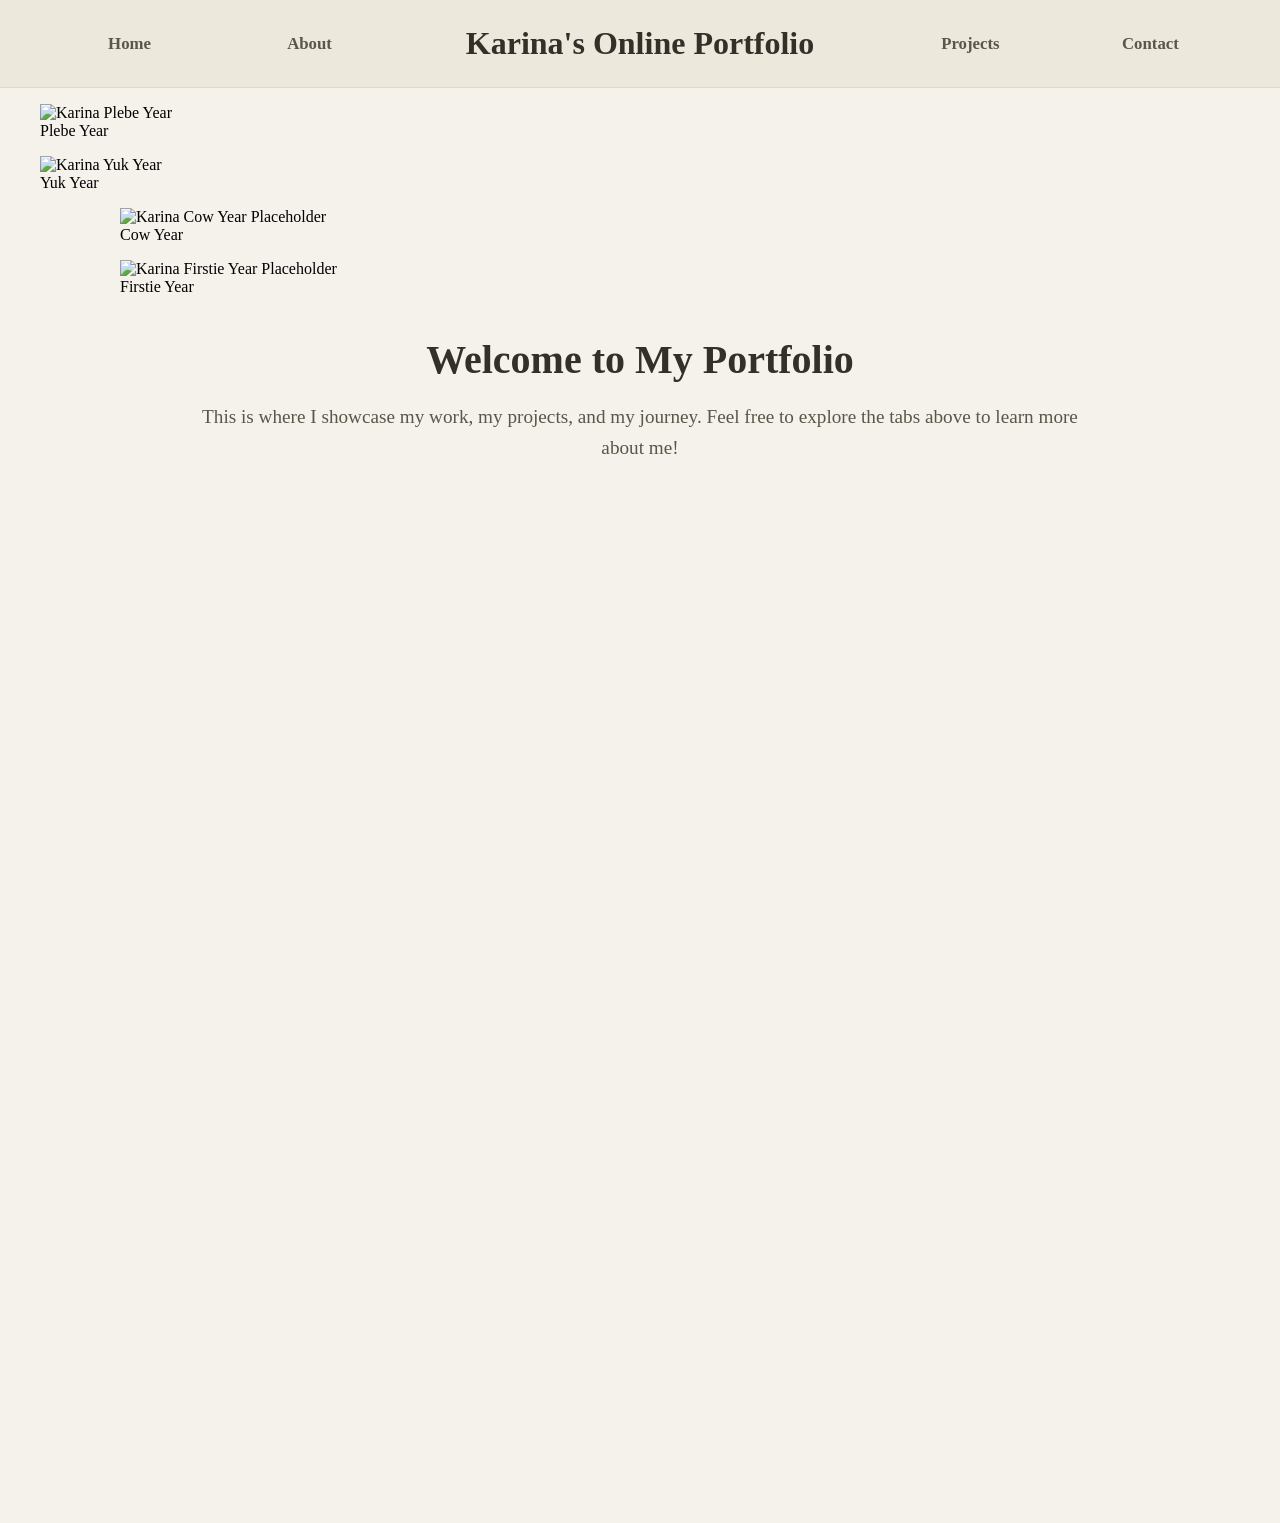
==== index.html @ 420db956 "Update index.html" ====
<!DOCTYPE html>
<html>
<head>
    <title>Karina's Online Portfolio</title>
    <meta name="viewport" content="width=device-width, initial-scale=1.0"> 
    <link rel="stylesheet" href="style.css">
    <script src="script.js"></script>
</head>
<body>

   <header class="navbar">
    
    <div class="nav-left">
        <a href="index.html">Home</a>
        <a href="about.html">About</a>
    </div>

    <div class="nav-center">
        <h1>Karina's Online Portfolio</h1>
    </div>

    <div class="nav-right">
        <a href="projects.html">Projects</a>
        <a href="Contact.html">Contact</a>
    </div>
</header>

<figure>
        <img src="website content/plebe.jpg" alt="Karina Plebe Year">
        <figcaption>Plebe Year</figcaption>
    </figure>
    
    <figure>
        <img src="website content/yuk.jpg" alt="Karina Yuk Year">
        <figcaption>Yuk Year</figcaption>
    <figure>

    <figure>
        <img src="https://placehold.co/300x380/ede8dc/5c5549?text=Photo+Coming+Soon" alt="Karina Cow Year Placeholder">
        <figcaption>Cow Year</figcaption>
    </figure>
    
    <figure>
        <img src="https://placehold.co/300x380/ede8dc/5c5549?text=Photo+Coming+Soon" alt="Karina Firstie Year Placeholder">
        <figcaption>Firstie Year</figcaption>
    </figure>
    
   </header>

    <main style="max-width: 900px; margin: 40px auto; padding: 0 20px; text-align: center;">
    <h2 style="font-size: 2.5rem; color: #33302a; margin-bottom: 10px;">Welcome to My Portfolio</h2>
    <p style="font-size: 1.2rem; color: #5c5549; line-height: 1.6;">
        This is where I showcase my work, my projects, and my journey. 
        Feel free to explore the tabs above to learn more about me!
    </p>
    
    <div style="height: 1000px;"></div> 
</main>

</body>
</html>
---- style.css ----
/* 1. The Main Background & Your Chosen Elegant Font */
body {
    background-color: #f5f2eb; 
    font-family: 'Georgia', 'Times New Roman', serif; /* Set to Georgia */
    margin: 0;
    padding: 0;
}

/* 2. The Spaced-Out Header Layout */
.navbar {
    display: flex;
    justify-content: space-between; 
    align-items: center; 
    padding: 25px 40px; /* Kept wide side padding */
    background-color: #ede8dc; 
    border-bottom: 1px solid #dfd8c8;

    /* ADD THESE TWO LINES TO LOCK IT */
    position: sticky;
    top: 0;
    z-index: 1000; /* This ensures it stays on top of your content as you scroll */
}

/* 3. This spreads the links perfectly across the empty space */
.nav-left, .nav-right {
    display: flex;
    width: 30%; /* Gives them a bit more horizontal breathing room */
    justify-content: space-around; /* Spreads the two words evenly inside that space */
}

/* 4. Title Styling - Kept strictly on ONE line */
.navbar h1 {
    margin: 0;
    font-size: 2.0rem; 
    color: #33302a;
    white-space: nowrap; /* Prevents text from breaking into lines */
}

/* 5. Link Styling */
.navbar a {
    text-decoration: none;
    color: #5c5549;
    font-weight: bold;
    font-size: 1.05rem;
    transition: color 0.3s ease;
}

.navbar a:hover {
    color: #000000;
}



/* --- MOBILE LAYOUT RULES --- */
@media (max-width: 768px) {
    
    /* 1. Stacks the title on top and links on the bottom */
    .navbar {
        flex-direction: column; 
        gap: 15px;
        padding: 20px 10px;
    }

    /* 2. Centers the title text on the small screen */
    .navbar h1 {
        font-size: 1.6rem; 
        width: 100%;
        text-align: center;
        margin-bottom: 5px;
    }

    /* 3. Forces both link containers to stack and line up identically */
    .nav-left, .nav-right {
        width: 100%; 
        justify-content: center; 
        gap: 25px; /* Creates an even, clean space between every word */
    }
}



/* --- 4-Year Photo Gallery Grid Layout --- */
.photo-gallery {
    display: flex !important; /* Forces the layout engine to align items horizontally */
    flex-direction: row;      /* Ensures they go left-to-right */
    justify-content: center;
    align-items: flex-start;
    gap: 20px; 
    max-width: 1200px;
    margin: 60px auto; 
    padding: 0 20px;
}

.photo-gallery figure {
    display: block;
    width: 22%; /* Perfectly balances 4 items evenly across a desktop row */
    margin: 0;
    text-align: center;
}

.photo-gallery img {
    width: 100%; 
    height: 380px; 
    object-fit: cover; 
    border-radius: 8px; 
    box-shadow: 0 4px 12px rgba(0, 0, 0, 0.06); 
}

.photo-gallery figcaption {
    margin-top: 14px;
    font-size: 1.15rem;
    color: #5c5549; 
    font-weight: 500;
    letter-spacing: 0.5px;
}

/* --- Mobile View Responsiveness --- */
@media (max-width: 768px) {
    .photo-gallery {
        flex-direction: column; /* Switches to a vertical timeline row on phone screens */
        align-items: center;
        gap: 40px;
        margin: 30px auto;
    }
    
    .photo-gallery figure {
        width: 85%; 
    }
    
    .photo-gallery img {
        height: 340px;
    }
}
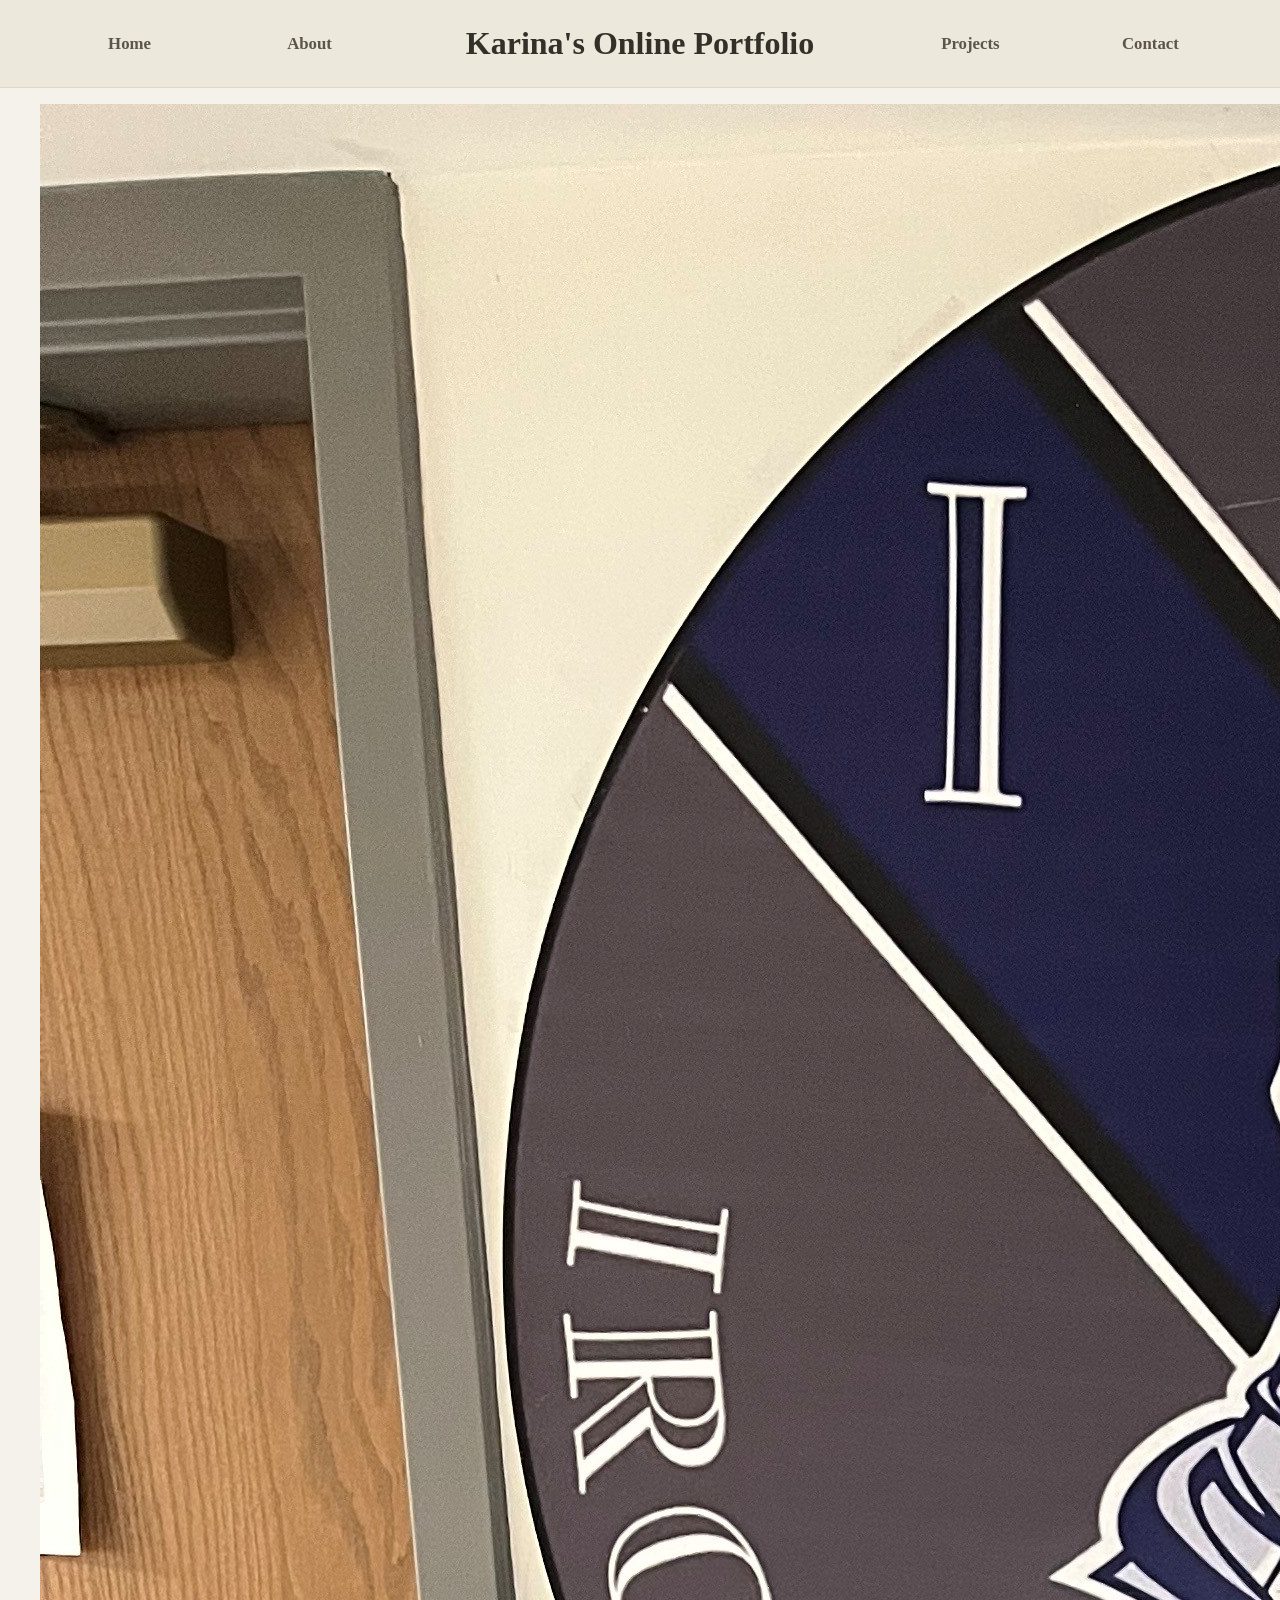
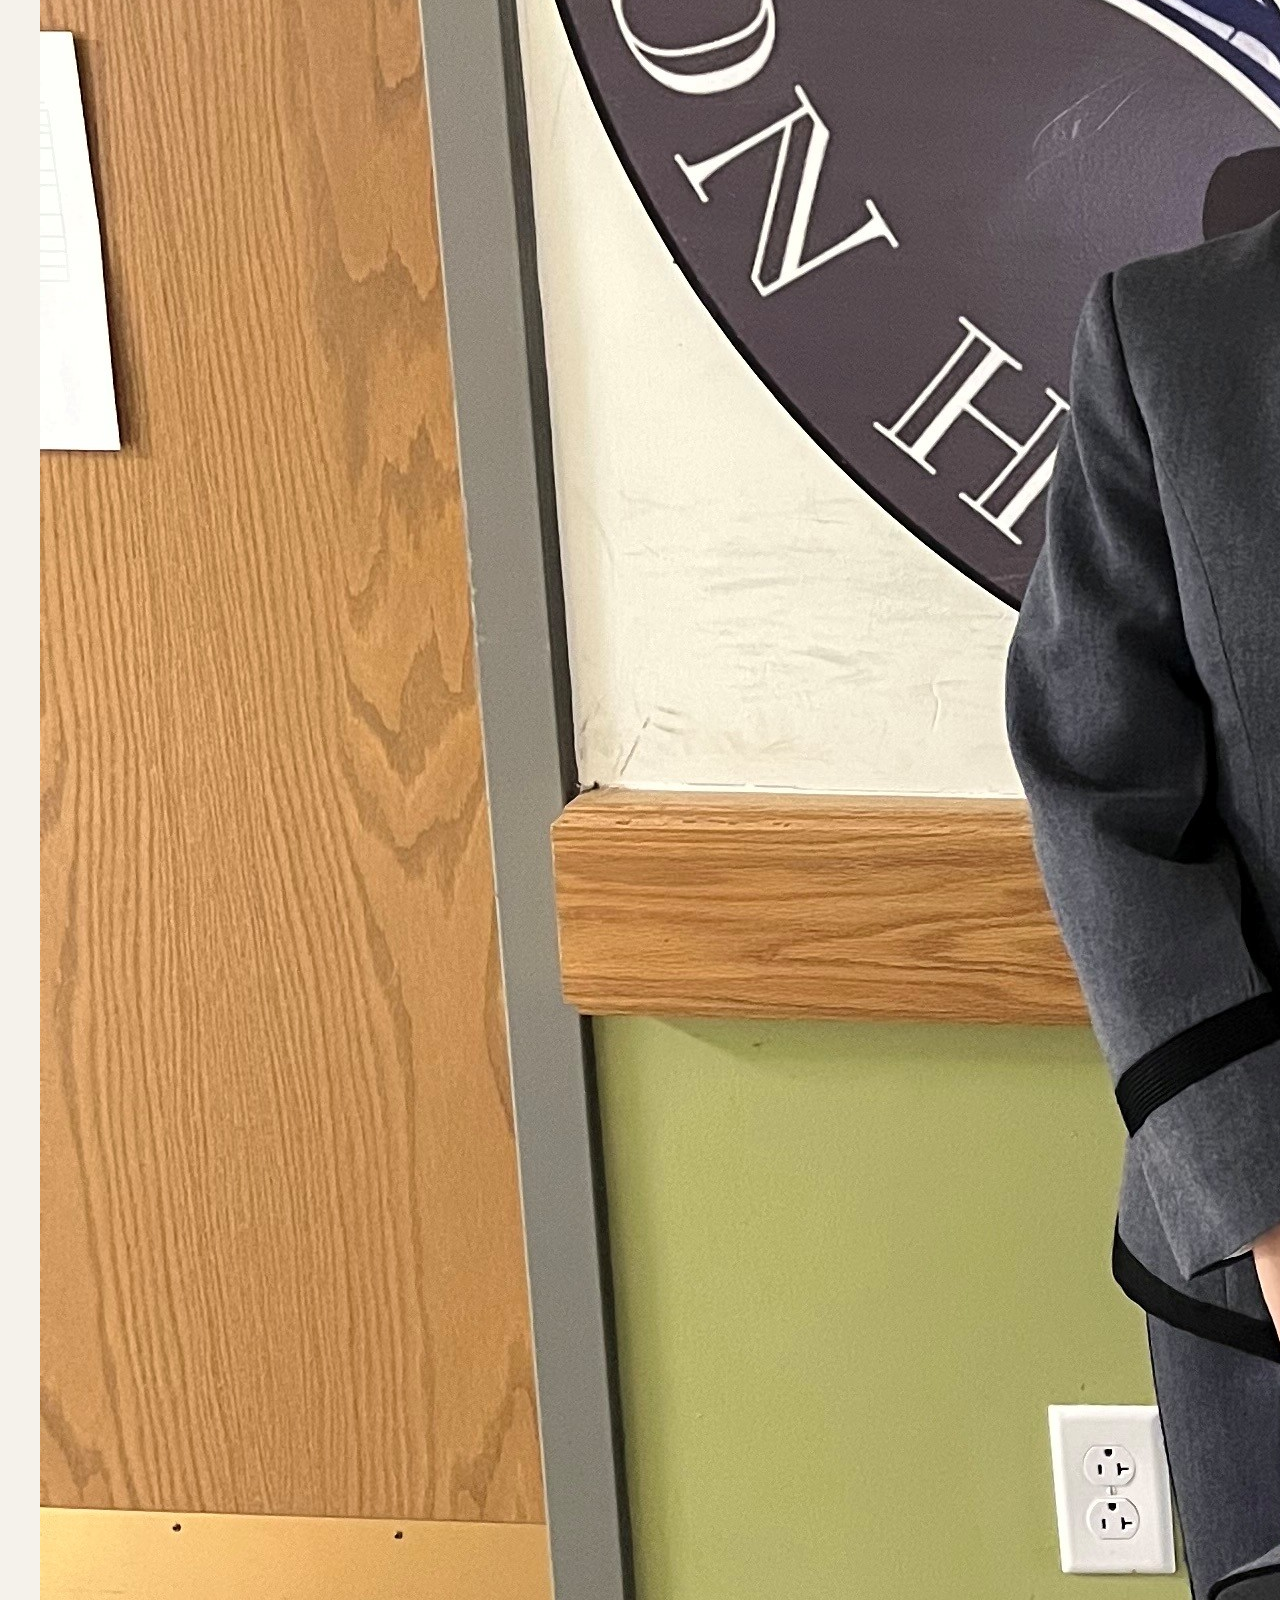
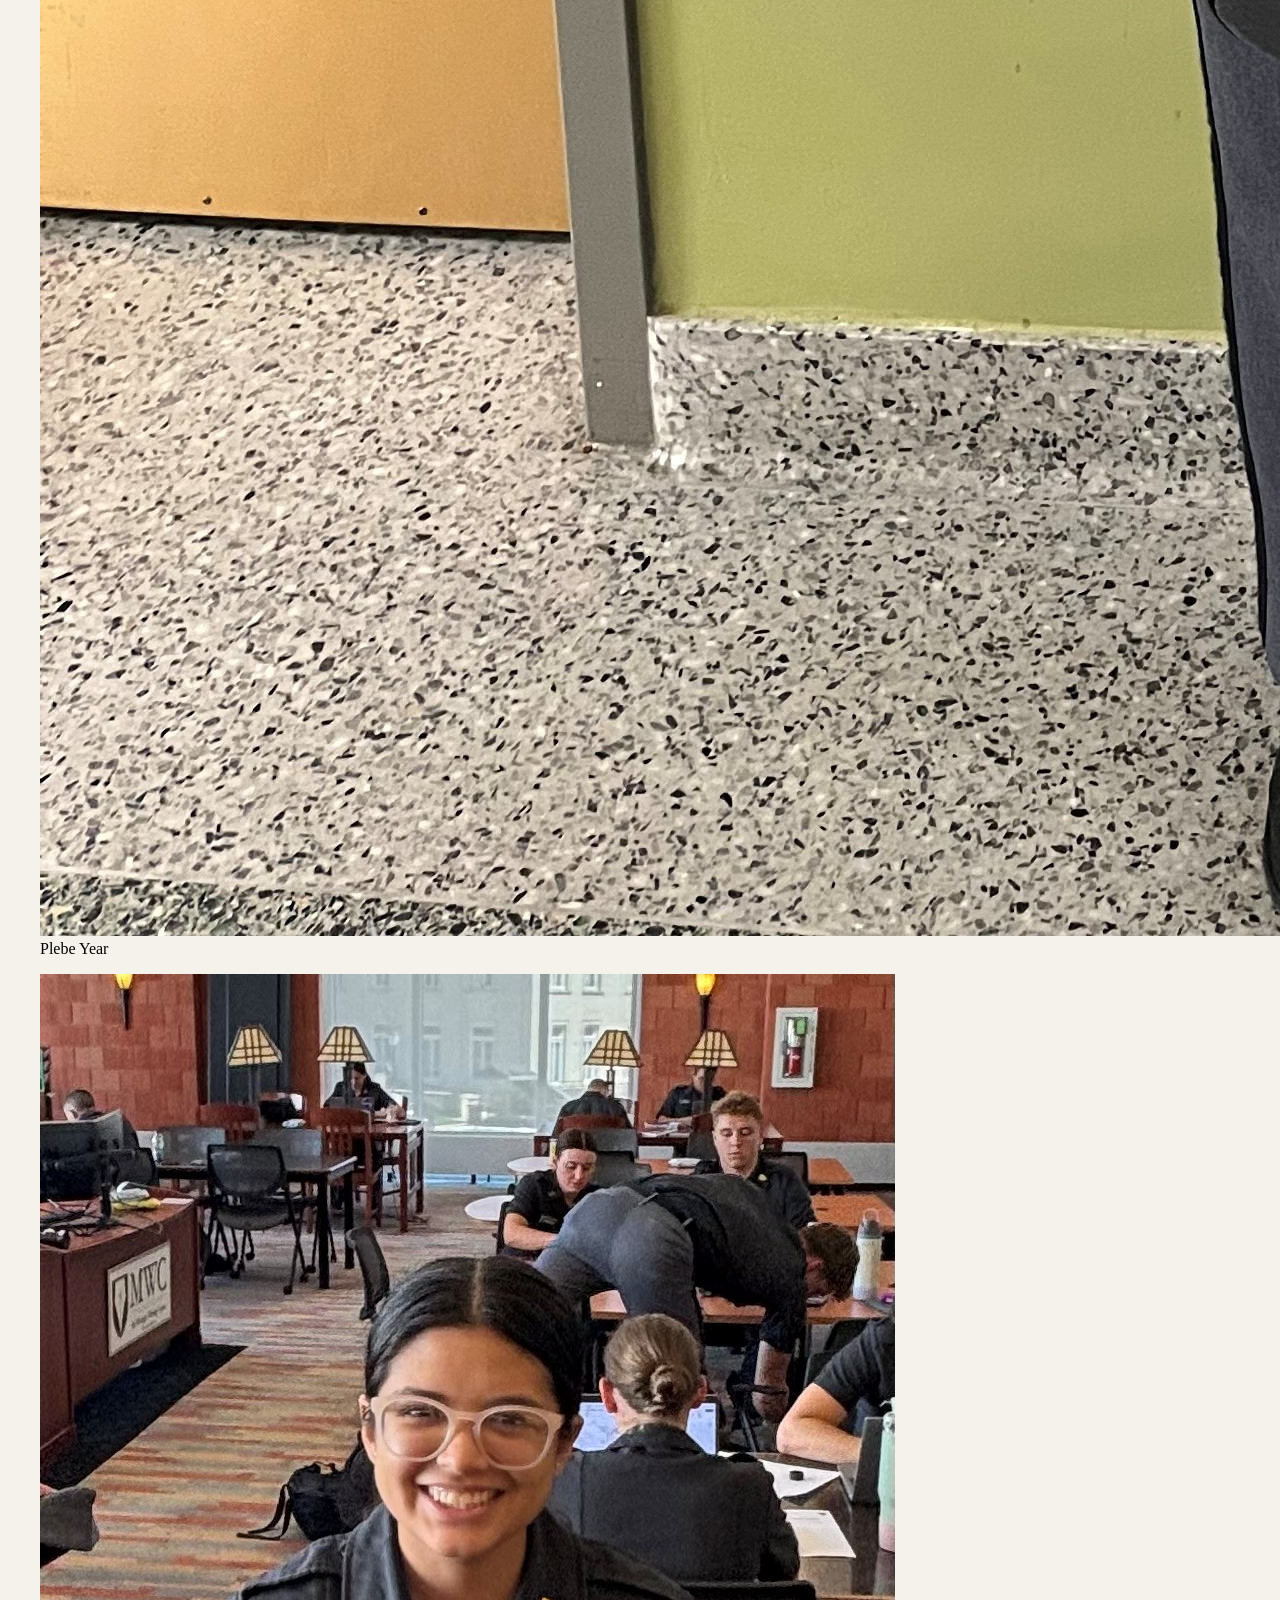
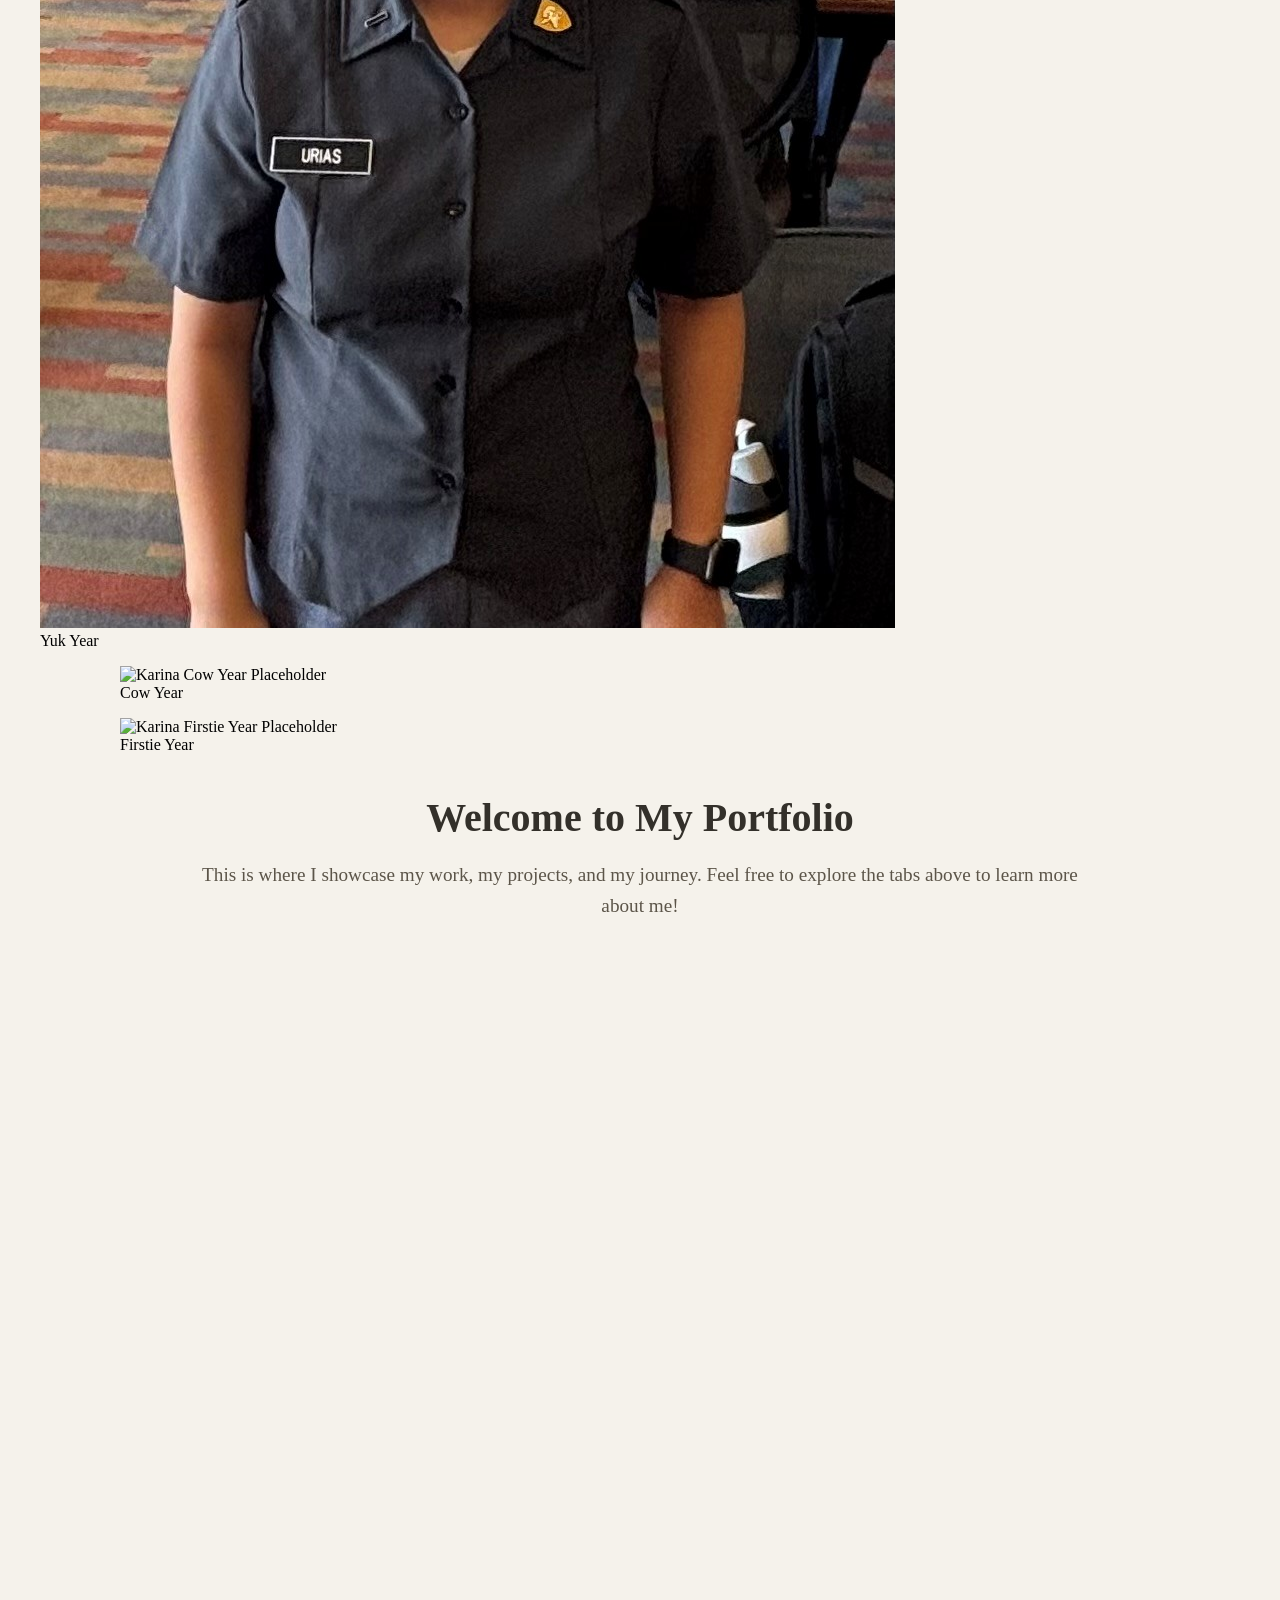
==== commit 5dc505fb: "Update index.html" ====
--- a/index.html
+++ b/index.html
@@ -44,7 +44,9 @@
         <img src="https://placehold.co/300x380/ede8dc/5c5549?text=Photo+Coming+Soon" alt="Karina Firstie Year Placeholder">
         <figcaption>Firstie Year</figcaption>
     </figure>
-    
+
+<link rel="stylesheet" href="style.css">
+        
    </header>
 
     <main style="max-width: 900px; margin: 40px auto; padding: 0 20px; text-align: center;">
--- a/style.css
+++ b/style.css
@@ -81,53 +81,54 @@
 
 /* --- 4-Year Photo Gallery Grid Layout --- */
 .photo-gallery {
-    display: flex !important; /* Forces the layout engine to align items horizontally */
-    flex-direction: row;      /* Ensures they go left-to-right */
-    justify-content: center;
-    align-items: flex-start;
-    gap: 20px; 
-    max-width: 1200px;
-    margin: 60px auto; 
+    display: flex !important;    /* Forces items to line up horizontally */
+    flex-direction: row;         /* Left-to-right alignment for desktop */
+    justify-content: center;     /* Centers the entire grid horizontally on the screen */
+    align-items: flex-start;     /* Aligns the tops of the figures perfectly */
+    gap: 25px;                   /* Clean, even spacing between columns */
+    max-width: 1100px;           /* Prevents the grid from spreading too wide */
+    margin: 50px auto;           /* Centers the whole block and adds space below the navbar */
     padding: 0 20px;
 }
 
 .photo-gallery figure {
-    display: block;
-    width: 22%; /* Perfectly balances 4 items evenly across a desktop row */
+    display: flex;
+    flex-direction: column;
+    align-items: center;         /* Centers the text right under the image */
+    width: 22%;                  /* Balances all 4 columns evenly */
     margin: 0;
-    text-align: center;
 }
 
 .photo-gallery img {
-    width: 100%; 
-    height: 380px; 
-    object-fit: cover; 
-    border-radius: 8px; 
-    box-shadow: 0 4px 12px rgba(0, 0, 0, 0.06); 
+    width: 100%;                 /* Forces the image to fill its column box */
+    height: 320px;               /* Adjust this number if you want them taller or shorter! */
+    object-fit: cover;           /* CRITICAL: Makes all photos the exact same size without stretching */
+    border-radius: 8px;          /* Clean, slightly rounded aesthetic corners */
+    box-shadow: 0 4px 12px rgba(0, 0, 0, 0.05); /* Soft, professional depth shadow */
 }
 
 .photo-gallery figcaption {
-    margin-top: 14px;
-    font-size: 1.15rem;
-    color: #5c5549; 
+    margin-top: 12px;
+    font-size: 1.1rem;
+    color: #5c5549;              /* Matches your soft dark-brown text theme */
     font-weight: 500;
-    letter-spacing: 0.5px;
+    text-align: center;
 }
 
 /* --- Mobile View Responsiveness --- */
 @media (max-width: 768px) {
     .photo-gallery {
-        flex-direction: column; /* Switches to a vertical timeline row on phone screens */
-        align-items: center;
-        gap: 40px;
-        margin: 30px auto;
+        flex-direction: column;  /* Stacks them into a gorgeous vertical timeline on phones */
+        align-items: center;     /* Centers the timeline on mobile screens */
+        gap: 35px;
+        margin: 20px auto;
     }
     
     .photo-gallery figure {
-        width: 85%; 
+        width: 80%;              /* Gives the images a neat, comfortable width on phones */
     }
     
     .photo-gallery img {
-        height: 340px;
+        height: 300px;           /* Slightly shorter height so it fits nicely on a phone screen */
     }
 }
--- a/style.css
+++ b/style.css
@@ -81,53 +81,54 @@
 
 /* --- 4-Year Photo Gallery Grid Layout --- */
 .photo-gallery {
-    display: flex !important; /* Forces the layout engine to align items horizontally */
-    flex-direction: row;      /* Ensures they go left-to-right */
-    justify-content: center;
-    align-items: flex-start;
-    gap: 20px; 
-    max-width: 1200px;
-    margin: 60px auto; 
+    display: flex !important;    /* Forces items to line up horizontally */
+    flex-direction: row;         /* Left-to-right alignment for desktop */
+    justify-content: center;     /* Centers the entire grid horizontally on the screen */
+    align-items: flex-start;     /* Aligns the tops of the figures perfectly */
+    gap: 25px;                   /* Clean, even spacing between columns */
+    max-width: 1100px;           /* Prevents the grid from spreading too wide */
+    margin: 50px auto;           /* Centers the whole block and adds space below the navbar */
     padding: 0 20px;
 }
 
 .photo-gallery figure {
-    display: block;
-    width: 22%; /* Perfectly balances 4 items evenly across a desktop row */
+    display: flex;
+    flex-direction: column;
+    align-items: center;         /* Centers the text right under the image */
+    width: 22%;                  /* Balances all 4 columns evenly */
     margin: 0;
-    text-align: center;
 }
 
 .photo-gallery img {
-    width: 100%; 
-    height: 380px; 
-    object-fit: cover; 
-    border-radius: 8px; 
-    box-shadow: 0 4px 12px rgba(0, 0, 0, 0.06); 
+    width: 100%;                 /* Forces the image to fill its column box */
+    height: 320px;               /* Adjust this number if you want them taller or shorter! */
+    object-fit: cover;           /* CRITICAL: Makes all photos the exact same size without stretching */
+    border-radius: 8px;          /* Clean, slightly rounded aesthetic corners */
+    box-shadow: 0 4px 12px rgba(0, 0, 0, 0.05); /* Soft, professional depth shadow */
 }
 
 .photo-gallery figcaption {
-    margin-top: 14px;
-    font-size: 1.15rem;
-    color: #5c5549; 
+    margin-top: 12px;
+    font-size: 1.1rem;
+    color: #5c5549;              /* Matches your soft dark-brown text theme */
     font-weight: 500;
-    letter-spacing: 0.5px;
+    text-align: center;
 }
 
 /* --- Mobile View Responsiveness --- */
 @media (max-width: 768px) {
     .photo-gallery {
-        flex-direction: column; /* Switches to a vertical timeline row on phone screens */
-        align-items: center;
-        gap: 40px;
-        margin: 30px auto;
+        flex-direction: column;  /* Stacks them into a gorgeous vertical timeline on phones */
+        align-items: center;     /* Centers the timeline on mobile screens */
+        gap: 35px;
+        margin: 20px auto;
     }
     
     .photo-gallery figure {
-        width: 85%; 
+        width: 80%;              /* Gives the images a neat, comfortable width on phones */
     }
     
     .photo-gallery img {
-        height: 340px;
+        height: 300px;           /* Slightly shorter height so it fits nicely on a phone screen */
     }
 }
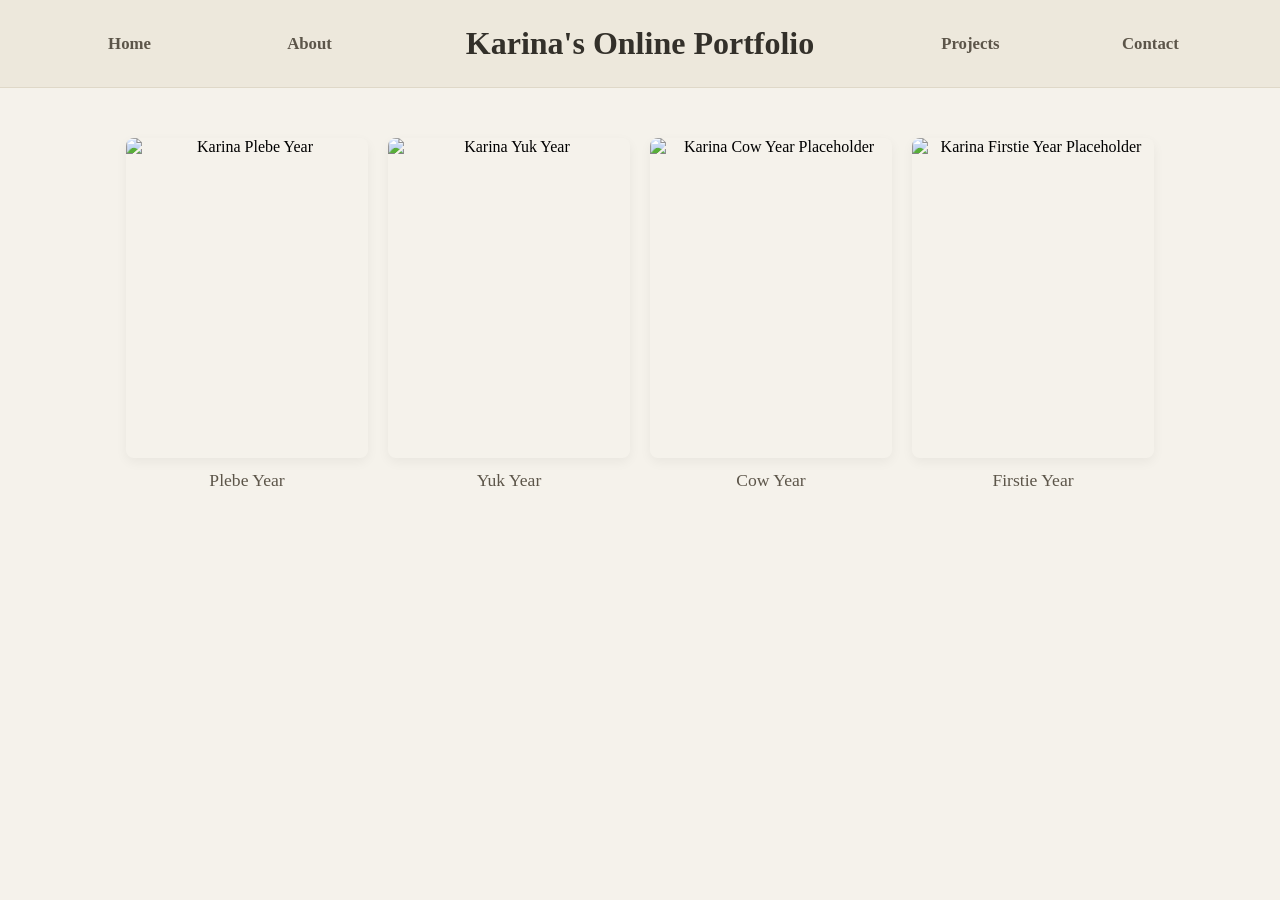
==== commit 0d496788: "Update index.html" ====
--- a/index.html
+++ b/index.html
@@ -8,56 +8,44 @@
 </head>
 <body>
 
-   <header class="navbar">
-    
-    <div class="nav-left">
-        <a href="index.html">Home</a>
-        <a href="about.html">About</a>
+    <header class="navbar">
+        <div class="nav-left">
+            <a href="index.html">Home</a>
+            <a href="about.html">About</a>
+        </div>
+
+        <div class="nav-center">
+            <h1>Karina's Online Portfolio</h1>
+        </div>
+
+        <div class="nav-right">
+            <a href="projects.html">Projects</a>
+            <a href="Contact.html">Contact</a>
+        </div>
+    </header> <div class="photo-gallery" style="display: flex; justify-content: center; gap: 20px; max-width: 1100px; margin: 50px auto; padding: 0 20px;">
+        <figure style="width: 22%; margin: 0; text-align: center;">
+            <img src="Website Content/plebe.jpg" alt="Karina Plebe Year" style="width: 100%; height: 320px; object-fit: cover; border-radius: 8px;">
+            <figcaption style="margin-top: 12px; font-size: 1.1rem; color: #5c5549; font-weight: 500;">Plebe Year</figcaption>
+        </figure>
+        
+        <figure style="width: 22%; margin: 0; text-align: center;">
+            <img src="Website Content/yuk.jpg" alt="Karina Yuk Year" style="width: 100%; height: 320px; object-fit: cover; border-radius: 8px;">
+            <figcaption style="margin-top: 12px; font-size: 1.1rem; color: #5c5549; font-weight: 500;">Yuk Year</figcaption>
+        </figure>
+        
+        <figure style="width: 22%; margin: 0; text-align: center;">
+            <img src="https://placehold.co/300x380/ede8dc/5c5549?text=Photo+Coming+Soon" alt="Karina Cow Year Placeholder" style="width: 100%; height: 320px; object-fit: cover; border-radius: 8px;">
+            <figcaption style="margin-top: 12px; font-size: 1.1rem; color: #5c5549; font-weight: 500;">Cow Year</figcaption>
+        </figure>
+        
+        <figure style="width: 22%; margin: 0; text-align: center;">
+            <img src="https://placehold.co/300x380/ede8dc/5c5549?text=Photo+Coming+Soon" alt="Karina Firstie Year Placeholder" style="width: 100%; height: 320px; object-fit: cover; border-radius: 8px;">
+            <figcaption style="margin-top: 12px; font-size: 1.1rem; color: #5c5549; font-weight: 500;">Firstie Year</figcaption>
+        </figure>
     </div>
-
-    <div class="nav-center">
-        <h1>Karina's Online Portfolio</h1>
-    </div>
-
-    <div class="nav-right">
-        <a href="projects.html">Projects</a>
-        <a href="Contact.html">Contact</a>
-    </div>
-</header>
-
-<figure>
-        <img src="website content/plebe.jpg" alt="Karina Plebe Year">
-        <figcaption>Plebe Year</figcaption>
-    </figure>
-    
-    <figure>
-        <img src="website content/yuk.jpg" alt="Karina Yuk Year">
-        <figcaption>Yuk Year</figcaption>
-    <figure>
-
-    <figure>
-        <img src="https://placehold.co/300x380/ede8dc/5c5549?text=Photo+Coming+Soon" alt="Karina Cow Year Placeholder">
-        <figcaption>Cow Year</figcaption>
-    </figure>
-    
-    <figure>
-        <img src="https://placehold.co/300x380/ede8dc/5c5549?text=Photo+Coming+Soon" alt="Karina Firstie Year Placeholder">
-        <figcaption>Firstie Year</figcaption>
-    </figure>
-
-<link rel="stylesheet" href="style.css">
         
-   </header>
-
     <main style="max-width: 900px; margin: 40px auto; padding: 0 20px; text-align: center;">
-    <h2 style="font-size: 2.5rem; color: #33302a; margin-bottom: 10px;">Welcome to My Portfolio</h2>
-    <p style="font-size: 1.2rem; color: #5c5549; line-height: 1.6;">
-        This is where I showcase my work, my projects, and my journey. 
-        Feel free to explore the tabs above to learn more about me!
-    </p>
-    
-    <div style="height: 1000px;"></div> 
-</main>
+        </main>
 
 </body>
 </html>
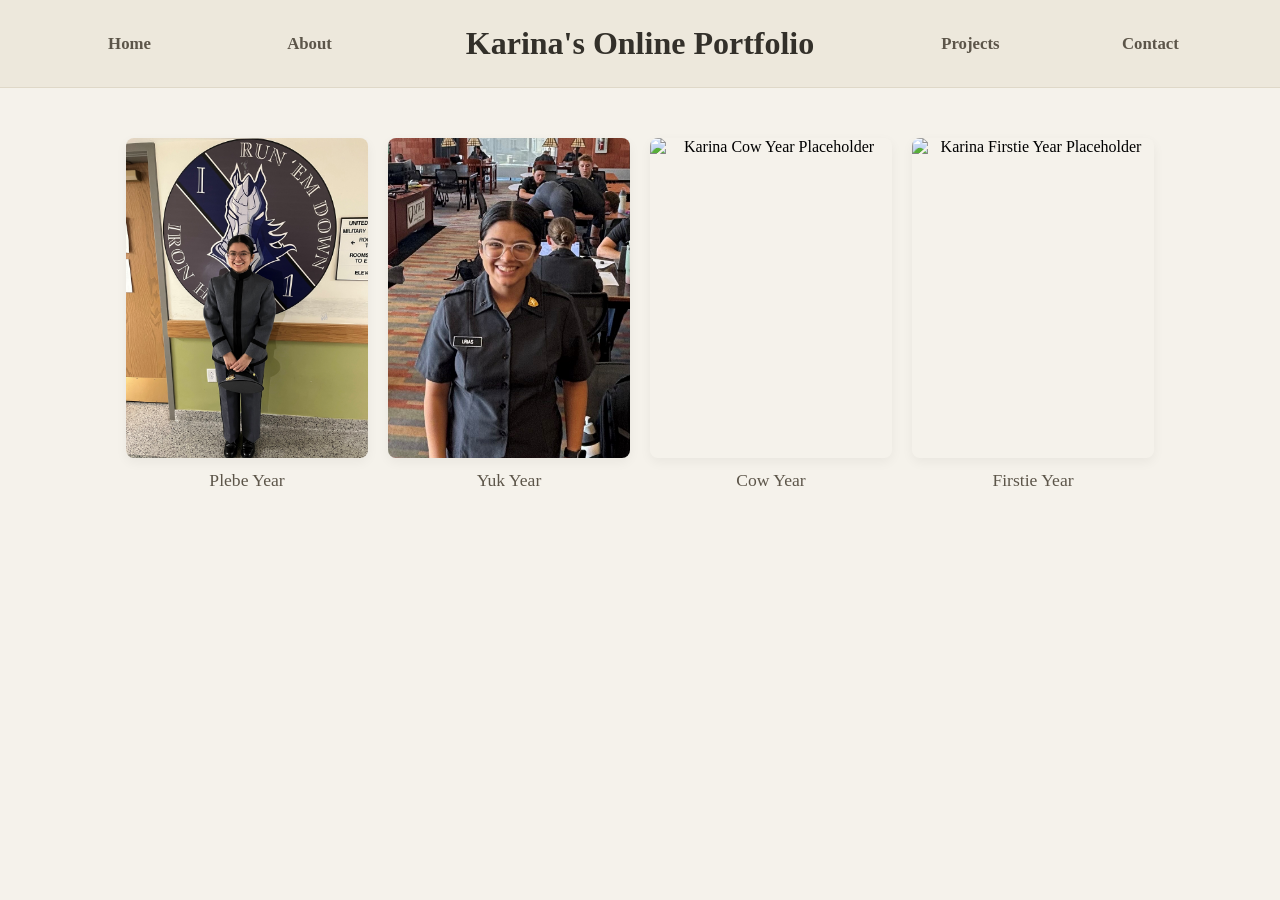
==== commit 89a76ff8: "Update index.html" ====
--- a/index.html
+++ b/index.html
@@ -24,12 +24,12 @@
         </div>
     </header> <div class="photo-gallery" style="display: flex; justify-content: center; gap: 20px; max-width: 1100px; margin: 50px auto; padding: 0 20px;">
         <figure style="width: 22%; margin: 0; text-align: center;">
-            <img src="Website Content/plebe.jpg" alt="Karina Plebe Year" style="width: 100%; height: 320px; object-fit: cover; border-radius: 8px;">
+            <img src="website content/plebe.jpg" alt="Karina Plebe Year" style="width: 100%; height: 320px; object-fit: cover; border-radius: 8px;">
             <figcaption style="margin-top: 12px; font-size: 1.1rem; color: #5c5549; font-weight: 500;">Plebe Year</figcaption>
         </figure>
         
         <figure style="width: 22%; margin: 0; text-align: center;">
-            <img src="Website Content/yuk.jpg" alt="Karina Yuk Year" style="width: 100%; height: 320px; object-fit: cover; border-radius: 8px;">
+            <img src="website content/yuk.jpg" alt="Karina Yuk Year" style="width: 100%; height: 320px; object-fit: cover; border-radius: 8px;">
             <figcaption style="margin-top: 12px; font-size: 1.1rem; color: #5c5549; font-weight: 500;">Yuk Year</figcaption>
         </figure>
         
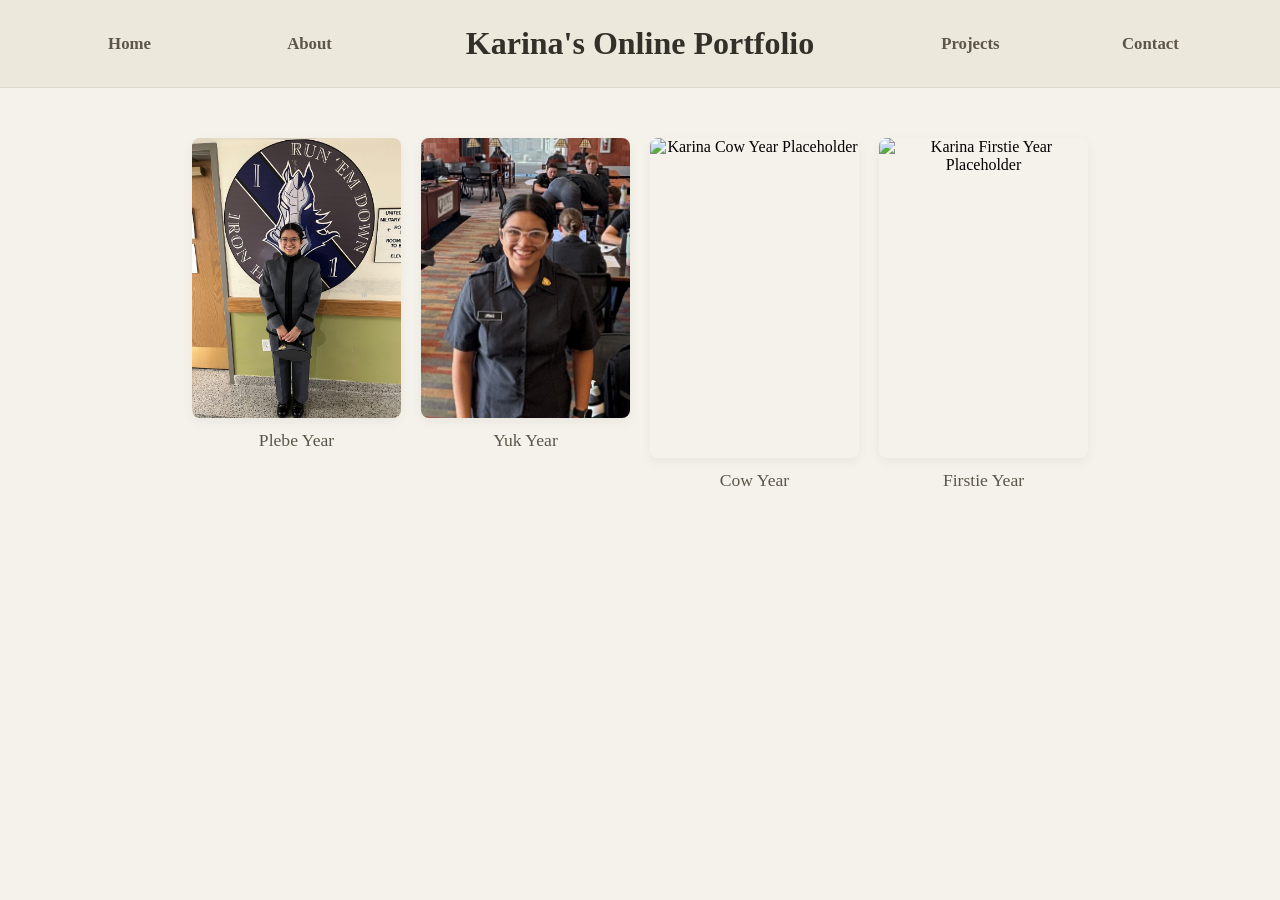
==== commit be8616c7: "Update index.html" ====
--- a/index.html
+++ b/index.html
@@ -22,14 +22,14 @@
             <a href="projects.html">Projects</a>
             <a href="Contact.html">Contact</a>
         </div>
-    </header> <div class="photo-gallery" style="display: flex; justify-content: center; gap: 20px; max-width: 1100px; margin: 50px auto; padding: 0 20px;">
+    </header> <div class="photo-gallery" style="display: flex; justify-content: center; gap: 20px; max-width: 950px; margin: 50px auto; padding: 0 20px;">
         <figure style="width: 22%; margin: 0; text-align: center;">
-            <img src="website content/plebe.jpg" alt="Karina Plebe Year" style="width: 100%; height: 320px; object-fit: cover; border-radius: 8px;">
+            <img src="website content/plebe.jpg" alt="Karina Plebe Year" style="width: 100%; height: 280px; object-fit: cover; border-radius: 8px;">
             <figcaption style="margin-top: 12px; font-size: 1.1rem; color: #5c5549; font-weight: 500;">Plebe Year</figcaption>
         </figure>
         
         <figure style="width: 22%; margin: 0; text-align: center;">
-            <img src="website content/yuk.jpg" alt="Karina Yuk Year" style="width: 100%; height: 320px; object-fit: cover; border-radius: 8px;">
+            <img src="website content/yuk.jpg" alt="Karina Yuk Year" style="width: 100%; height: 280px; object-fit: cover; border-radius: 8px;">
             <figcaption style="margin-top: 12px; font-size: 1.1rem; color: #5c5549; font-weight: 500;">Yuk Year</figcaption>
         </figure>
         
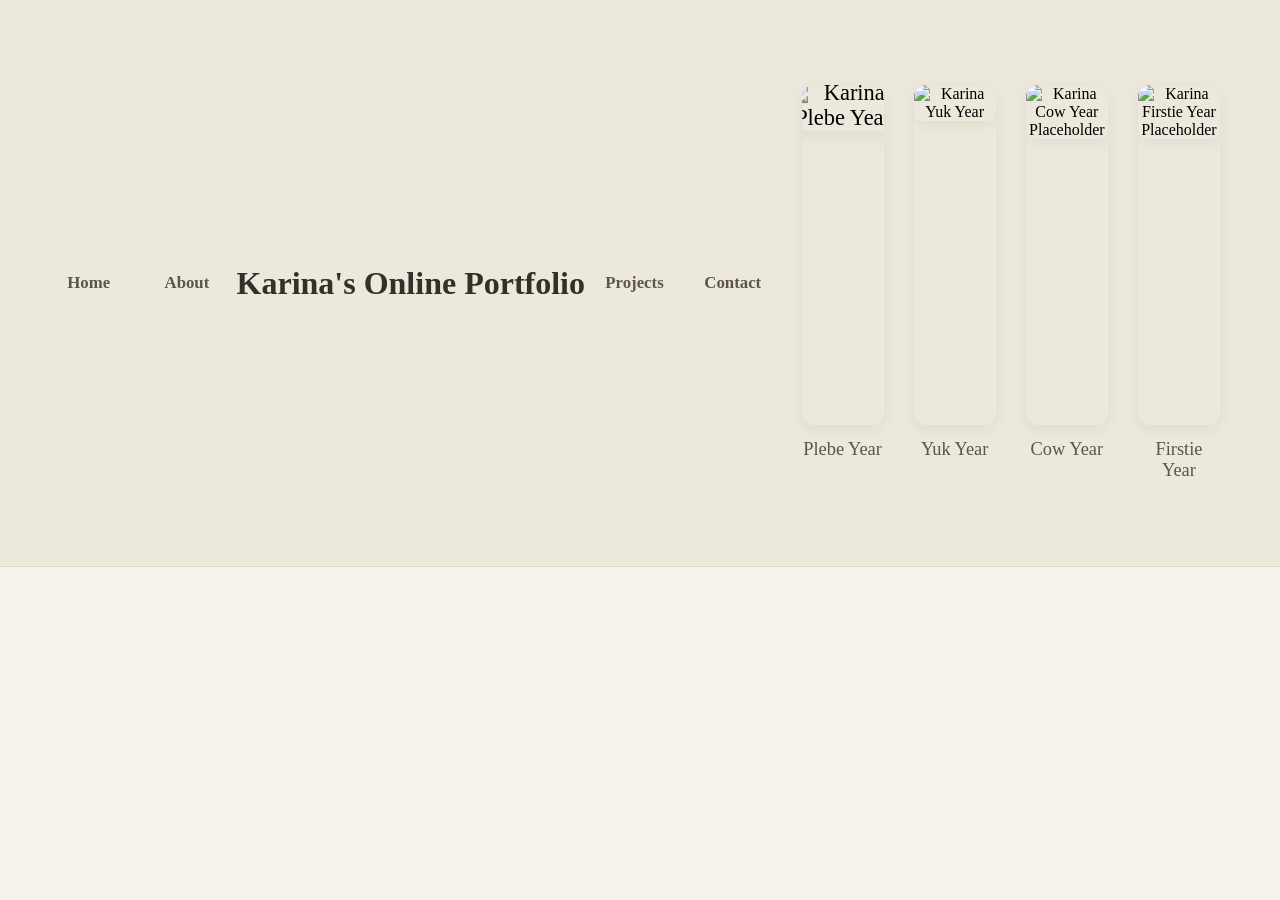
==== commit f64c1a37: "Update index.html" ====
--- a/index.html
+++ b/index.html
@@ -22,30 +22,39 @@
             <a href="projects.html">Projects</a>
             <a href="Contact.html">Contact</a>
         </div>
-    </header> <div class="photo-gallery" style="display: flex; justify-content: center; gap: 20px; max-width: 950px; margin: 50px auto; padding: 0 20px;">
-        <figure style="width: 22%; margin: 0; text-align: center;">
-            <img src="website content/plebe.jpg" alt="Karina Plebe Year" style="width: 100%; height: 280px; object-fit: cover; border-radius: 8px;">
-            <figcaption style="margin-top: 12px; font-size: 1.1rem; color: #5c5549; font-weight: 500;">Plebe Year</figcaption>
-        </figure>
+
         
-        <figure style="width: 22%; margin: 0; text-align: center;">
-            <img src="website content/yuk.jpg" alt="Karina Yuk Year" style="width: 100%; height: 280px; object-fit: cover; border-radius: 8px;">
-            <figcaption style="margin-top: 12px; font-size: 1.1rem; color: #5c5549; font-weight: 500;">Yuk Year</figcaption>
-        </figure>
-        
-        <figure style="width: 22%; margin: 0; text-align: center;">
-            <img src="https://placehold.co/300x380/ede8dc/5c5549?text=Photo+Coming+Soon" alt="Karina Cow Year Placeholder" style="width: 100%; height: 320px; object-fit: cover; border-radius: 8px;">
-            <figcaption style="margin-top: 12px; font-size: 1.1rem; color: #5c5549; font-weight: 500;">Cow Year</figcaption>
-        </figure>
-        
-        <figure style="width: 22%; margin: 0; text-align: center;">
-            <img src="https://placehold.co/300x380/ede8dc/5c5549?text=Photo+Coming+Soon" alt="Karina Firstie Year Placeholder" style="width: 100%; height: 320px; object-fit: cover; border-radius: 8px;">
-            <figcaption style="margin-top: 12px; font-size: 1.1rem; color: #5c5549; font-weight: 500;">Firstie Year</figcaption>
-        </figure>
-    </div>
-        
-    <main style="max-width: 900px; margin: 40px auto; padding: 0 20px; text-align: center;">
-        </main>
+<div class="photo-gallery" style="display: flex; justify-content: center; gap: 30px; max-width: 1200px; margin: 60px auto; padding: 0 20px;">
+    
+    <figure style="width: 23%; margin: 0; text-align: center;">
+        <div style="width: 100%; height: 340px; overflow: hidden; border-radius: 12px; box-shadow: 0 4px 15px rgba(0, 0, 0, 0.06);">
+            <img src="Website Content/plebe.jpg" alt="Karina Plebe Year" style="width: 100%; height: 100%; object-fit: cover; transform: scale(1.4); transform-origin: 50% 30%;">
+        </div>
+        <figcaption style="margin-top: 14px; font-size: 1.15rem; color: #5c5549; font-weight: 500;">Plebe Year</figcaption>
+    </figure>
+    
+    <figure style="width: 23%; margin: 0; text-align: center;">
+        <div style="width: 100%; height: 340px; overflow: hidden; border-radius: 12px; box-shadow: 0 4px 15px rgba(0, 0, 0, 0.06);">
+            <img src="Website Content/yuk.jpg" alt="Karina Yuk Year" style="width: 100%; height: 100%; object-fit: cover;">
+        </div>
+        <figcaption style="margin-top: 14px; font-size: 1.15rem; color: #5c5549; font-weight: 500;">Yuk Year</figcaption>
+    </figure>
+    
+    <figure style="width: 23%; margin: 0; text-align: center;">
+        <div style="width: 100%; height: 340px; overflow: hidden; border-radius: 12px; box-shadow: 0 4px 15px rgba(0, 0, 0, 0.06);">
+            <img src="https://placehold.co/400x500/ede8dc/5c5549?text=Photo+Coming+Soon" alt="Karina Cow Year Placeholder" style="width: 100%; height: 100%; object-fit: cover;">
+        </div>
+        <figcaption style="margin-top: 14px; font-size: 1.15rem; color: #5c5549; font-weight: 500;">Cow Year</figcaption>
+    </figure>
+    
+    <figure style="width: 23%; margin: 0; text-align: center;">
+        <div style="width: 100%; height: 340px; overflow: hidden; border-radius: 12px; box-shadow: 0 4px 15px rgba(0, 0, 0, 0.06);">
+            <img src="https://placehold.co/400x500/ede8dc/5c5549?text=Photo+Coming+Soon" alt="Karina Firstie Year Placeholder" style="width: 100%; height: 100%; object-fit: cover;">
+        </div>
+        <figcaption style="margin-top: 14px; font-size: 1.15rem; color: #5c5549; font-weight: 500;">Firstie Year</figcaption>
+    </figure>
+
+</div>
 
 </body>
 </html>
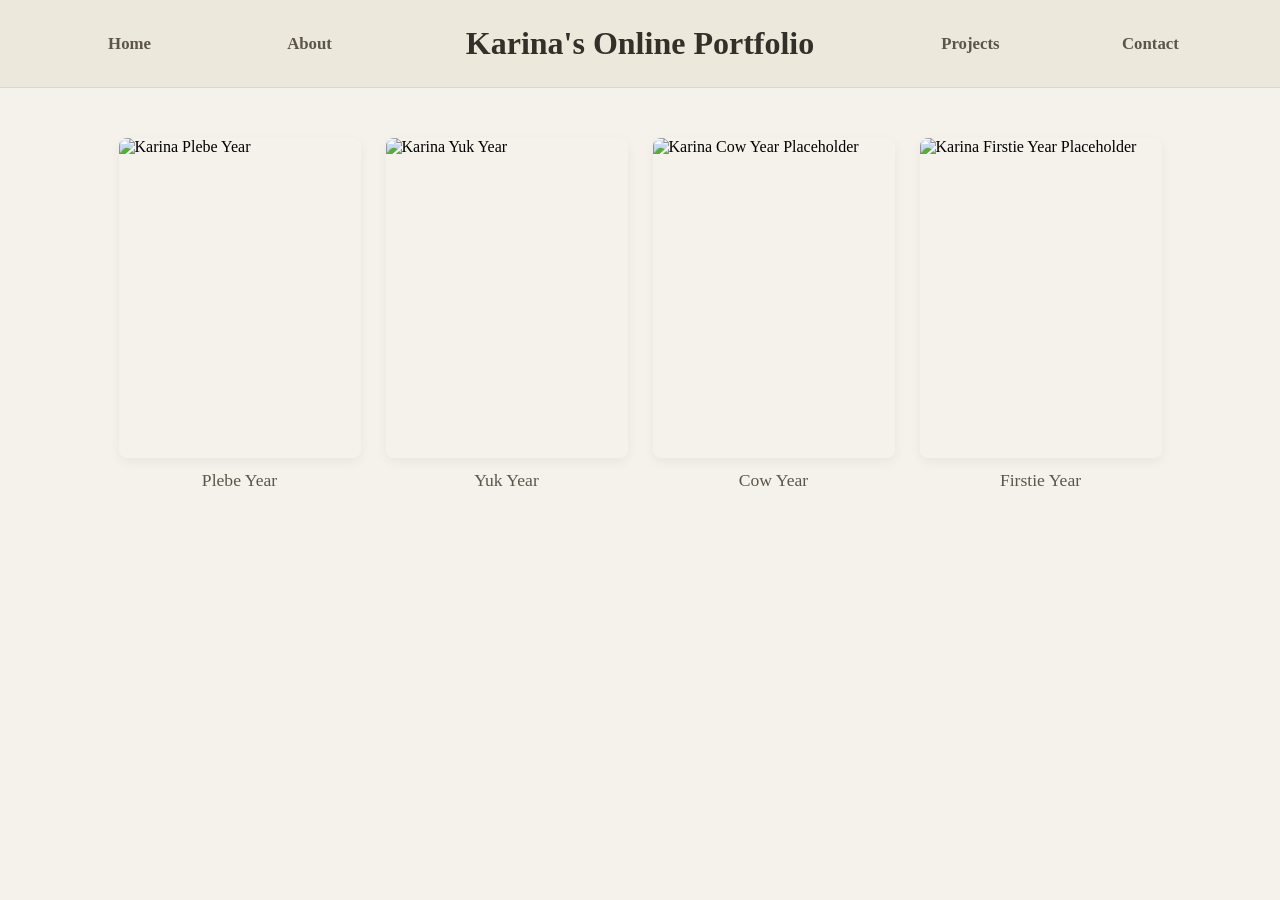
==== commit dcc86147: "Update index.html" ====
--- a/index.html
+++ b/index.html
@@ -23,36 +23,32 @@
             <a href="Contact.html">Contact</a>
         </div>
 
+</header> 
+
+    <div class="photo-gallery">
+        <figure class="plebe-frame">
+            <img src="Website Content/plebe.jpg" alt="Karina Plebe Year">
+            <figcaption>Plebe Year</figcaption>
+        </figure>
         
-<div class="photo-gallery" style="display: flex; justify-content: center; gap: 30px; max-width: 1200px; margin: 60px auto; padding: 0 20px;">
-    
-    <figure style="width: 23%; margin: 0; text-align: center;">
-        <div style="width: 100%; height: 340px; overflow: hidden; border-radius: 12px; box-shadow: 0 4px 15px rgba(0, 0, 0, 0.06);">
-            <img src="Website Content/plebe.jpg" alt="Karina Plebe Year" style="width: 100%; height: 100%; object-fit: cover; transform: scale(1.4); transform-origin: 50% 30%;">
-        </div>
-        <figcaption style="margin-top: 14px; font-size: 1.15rem; color: #5c5549; font-weight: 500;">Plebe Year</figcaption>
-    </figure>
-    
-    <figure style="width: 23%; margin: 0; text-align: center;">
-        <div style="width: 100%; height: 340px; overflow: hidden; border-radius: 12px; box-shadow: 0 4px 15px rgba(0, 0, 0, 0.06);">
-            <img src="Website Content/yuk.jpg" alt="Karina Yuk Year" style="width: 100%; height: 100%; object-fit: cover;">
-        </div>
-        <figcaption style="margin-top: 14px; font-size: 1.15rem; color: #5c5549; font-weight: 500;">Yuk Year</figcaption>
-    </figure>
-    
-    <figure style="width: 23%; margin: 0; text-align: center;">
-        <div style="width: 100%; height: 340px; overflow: hidden; border-radius: 12px; box-shadow: 0 4px 15px rgba(0, 0, 0, 0.06);">
-            <img src="https://placehold.co/400x500/ede8dc/5c5549?text=Photo+Coming+Soon" alt="Karina Cow Year Placeholder" style="width: 100%; height: 100%; object-fit: cover;">
-        </div>
-        <figcaption style="margin-top: 14px; font-size: 1.15rem; color: #5c5549; font-weight: 500;">Cow Year</figcaption>
-    </figure>
-    
-    <figure style="width: 23%; margin: 0; text-align: center;">
-        <div style="width: 100%; height: 340px; overflow: hidden; border-radius: 12px; box-shadow: 0 4px 15px rgba(0, 0, 0, 0.06);">
-            <img src="https://placehold.co/400x500/ede8dc/5c5549?text=Photo+Coming+Soon" alt="Karina Firstie Year Placeholder" style="width: 100%; height: 100%; object-fit: cover;">
-        </div>
-        <figcaption style="margin-top: 14px; font-size: 1.15rem; color: #5c5549; font-weight: 500;">Firstie Year</figcaption>
-    </figure>
+        <figure>
+            <img src="Website Content/yuk.jpg" alt="Karina Yuk Year">
+            <figcaption>Yuk Year</figcaption>
+        </figure>
+        
+        <figure>
+            <img src="https://placehold.co/400x500/ede8dc/5c5549?text=Photo+Coming+Soon" alt="Karina Cow Year Placeholder">
+            <figcaption>Cow Year</figcaption>
+        </figure>
+        
+        <figure>
+            <img src="https://placehold.co/400x500/ede8dc/5c5549?text=Photo+Coming+Soon" alt="Karina Firstie Year Placeholder">
+            <figcaption>Firstie Year</figcaption>
+        </figure>
+    </div>
+
+    <main style="max-width: 900px; margin: 40px auto; padding: 0 20px; text-align: center;">
+         </main>
 
 </div>
 
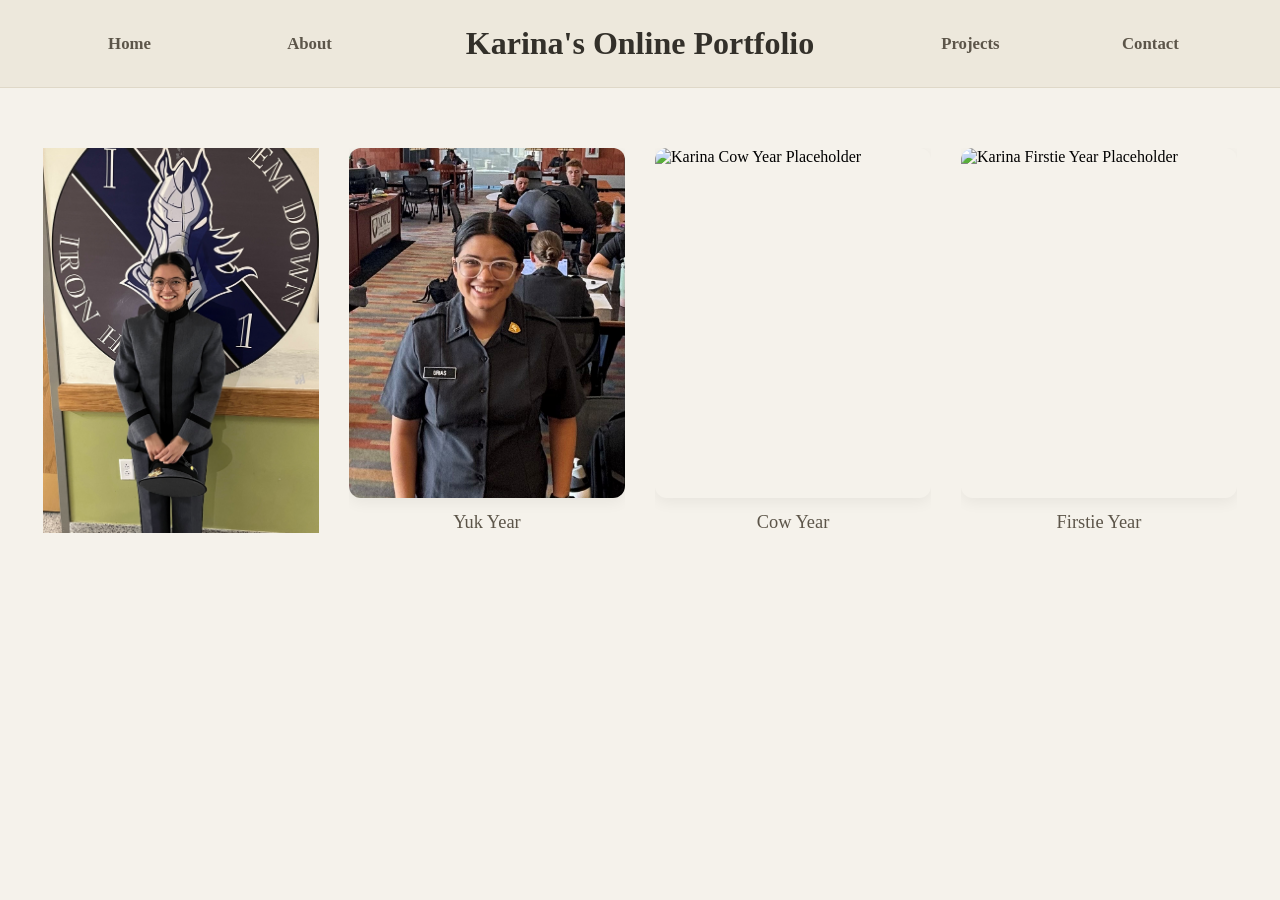
==== commit c8ab0870: "Update index.html" ====
--- a/index.html
+++ b/index.html
@@ -27,12 +27,12 @@
 
     <div class="photo-gallery">
         <figure class="plebe-frame">
-            <img src="Website Content/plebe.jpg" alt="Karina Plebe Year">
+            <img src="website content/plebe.jpg" alt="Karina Plebe Year">
             <figcaption>Plebe Year</figcaption>
         </figure>
         
         <figure>
-            <img src="Website Content/yuk.jpg" alt="Karina Yuk Year">
+            <img src="website content/yuk.jpg" alt="Karina Yuk Year">
             <figcaption>Yuk Year</figcaption>
         </figure>
         
--- a/style.css
+++ b/style.css
@@ -78,57 +78,67 @@
 }
 
 
-
-/* --- 4-Year Photo Gallery Grid Layout --- */
+/* ==========================================
+   WIDER 4-YEAR GALLERY DESIGN (DESKTOP)
+   ========================================== */
 .photo-gallery {
-    display: flex !important;    /* Forces items to line up horizontally */
-    flex-direction: row;         /* Left-to-right alignment for desktop */
-    justify-content: center;     /* Centers the entire grid horizontally on the screen */
-    align-items: flex-start;     /* Aligns the tops of the figures perfectly */
-    gap: 25px;                   /* Clean, even spacing between columns */
-    max-width: 1100px;           /* Prevents the grid from spreading too wide */
-    margin: 50px auto;           /* Centers the whole block and adds space below the navbar */
-    padding: 0 20px;
+    display: flex !important;
+    flex-direction: row !important;
+    justify-content: center !important;
+    align-items: flex-start !important;
+    gap: 30px !important;            /* Nice wide separation between frames */
+    max-width: 1200px !important;    /* Allows the cards to expand nicely */
+    margin: 60px auto !important;    /* Separates them safely below the navbar */
+    padding: 0 20px !important;
 }
 
 .photo-gallery figure {
-    display: flex;
-    flex-direction: column;
-    align-items: center;         /* Centers the text right under the image */
-    width: 22%;                  /* Balances all 4 columns evenly */
-    margin: 0;
+    display: flex !important;
+    flex-direction: column !important;
+    align-items: center !important;
+    width: 23% !important;           /* Makes each card significantly wider */
+    margin: 0 !important;
+    overflow: hidden !important;     /* Keeps cropped picture edges perfectly inside the border */
 }
 
 .photo-gallery img {
-    width: 100%;                 /* Forces the image to fill its column box */
-    height: 320px;               /* Adjust this number if you want them taller or shorter! */
-    object-fit: cover;           /* CRITICAL: Makes all photos the exact same size without stretching */
-    border-radius: 8px;          /* Clean, slightly rounded aesthetic corners */
-    box-shadow: 0 4px 12px rgba(0, 0, 0, 0.05); /* Soft, professional depth shadow */
+    width: 100% !important;
+    height: 350px !important;        /* Premium boxier proportion */
+    object-fit: cover !important;
+    border-radius: 12px !important;  /* Smoother, high-end corners */
+    box-shadow: 0 4px 15px rgba(0, 0, 0, 0.06) !important;
+}
+
+/* --- Smart Zoom Focus for Plebe Year Photo --- */
+.photo-gallery .plebe-frame img {
+    transform: scale(1.35) !important;       /* Magnifies the photo to bring you closer */
+    transform-origin: 50% 28% !important;   /* Centers the camera lens on your upper uniform */
 }
 
 .photo-gallery figcaption {
-    margin-top: 12px;
-    font-size: 1.1rem;
-    color: #5c5549;              /* Matches your soft dark-brown text theme */
-    font-weight: 500;
-    text-align: center;
+    margin-top: 14px !important;
+    font-size: 1.15rem !important;
+    color: #5c5549 !important;
+    font-weight: 500 !important;
+    text-align: center !important;
 }
 
-/* --- Mobile View Responsiveness --- */
+/* ==========================================
+   MOBILE DESIGN OVERRIDE
+   ========================================== */
 @media (max-width: 768px) {
     .photo-gallery {
-        flex-direction: column;  /* Stacks them into a gorgeous vertical timeline on phones */
-        align-items: center;     /* Centers the timeline on mobile screens */
-        gap: 35px;
-        margin: 20px auto;
+        flex-direction: column !important;
+        align-items: center !important;
+        gap: 40px !important;
     }
     
     .photo-gallery figure {
-        width: 80%;              /* Gives the images a neat, comfortable width on phones */
+        width: 80% !important;
     }
     
-    .photo-gallery img {
-        height: 300px;           /* Slightly shorter height so it fits nicely on a phone screen */
+    /* Disables zoom engine on mobile screens so it scales perfectly */
+    .photo-gallery .plebe-frame img {
+        transform: none !important;
     }
 }
